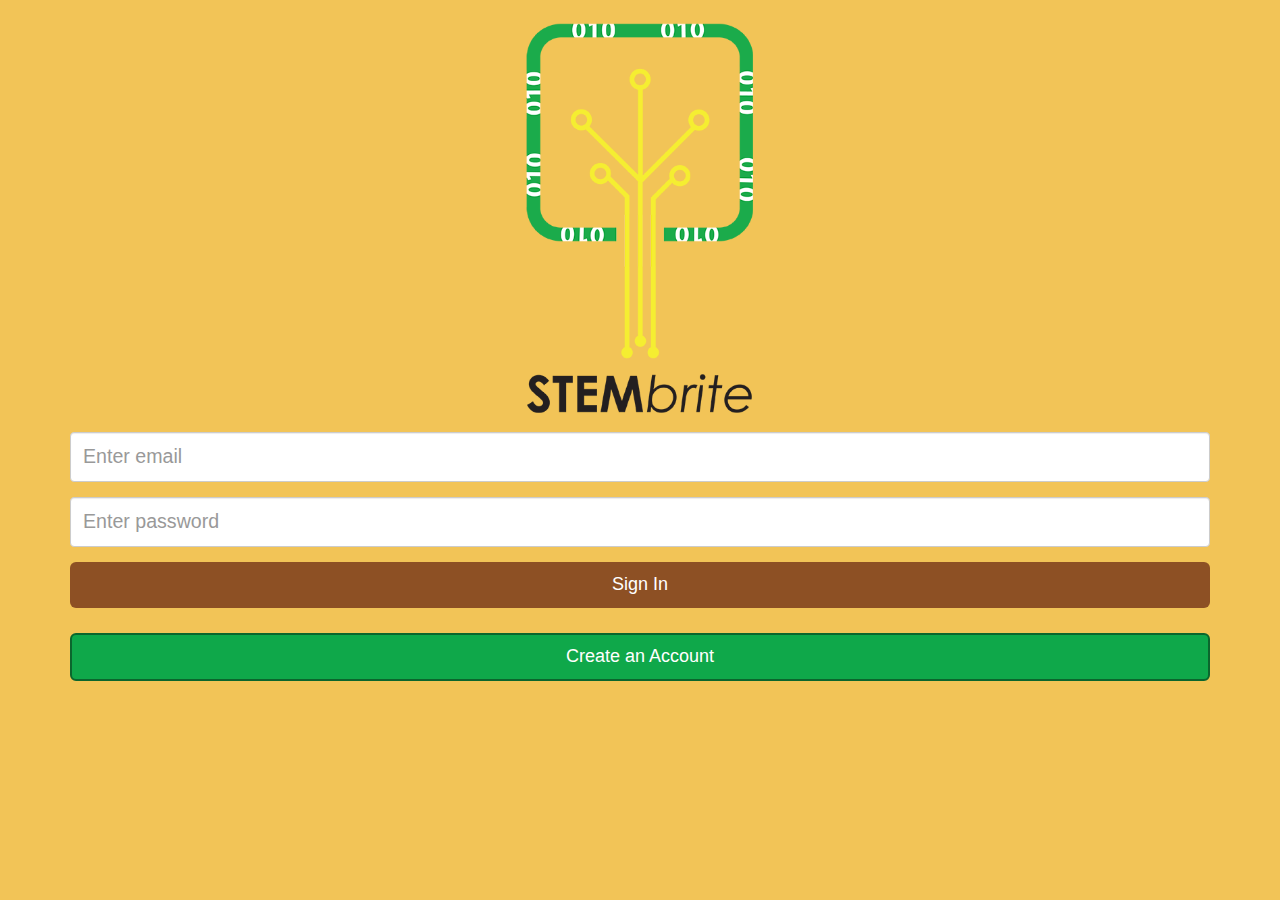
==== index.html @ 6ef7b60f "landing screen" ====
<!DOCTYPE html>
<html lang="en">
<head>
	<meta charset="UTF-8">
	<title>STEMbrite</title>
	<meta name="HandheldFriendly" content="True">
    <meta name="MobileOptimized" content="320">
    <meta name="viewport" content="width=device-width, initial-scale=1, maximum-scale=1">
    <meta http-equiv="cleartype" content="on">
    <link href="css/bootstrap.min.css" rel="stylesheet">
    <link href="css/custom.css" rel="stylesheet">
</head>
<body>
	<header>
		<div class="row">
			<div class="col-xs-12 col-sm-12">
				<div class="logo">
					<img class="img-responsive center-block" src="img/SB-logo.png" alt="STEMbrite logo">
				</div>
			</div>
		</div>
	</header>
		<div class="container">
			<div class="row">
				<div class="col-xs-12 col-sm-12">
					<form class="sign-in" role="form">
						  <div class="form-group">
						    <input type="email" class="form-control" id="exampleInputEmail1" placeholder="Enter email">
						  </div>
						  <div class="form-group">
						    <input type="password" class="form-control" id="exampleInputPassword1" placeholder="Enter password">
						  </div>
						  	<button type="submit" class="btn btn-lg sign-in">Sign In</button>
					</form>
					<div>
						<a href=""><button class="btn btn-lg create-account">Create an Account</button></a>
					</div>
				</div>
			</div>
		</div>
</body>
</html>
---- css/custom.css ----
body {
	background-color: #F2C457;
}
.logo img {
	width: 260px;
}
/* Forms */
p.sign-in {
	font-size: 1.8em;
	margin-top: 1em;
	color: #AD7E0E;
	text-align: center;
	text-transform: uppercase;
}
form.sign-in input {
	height: 50px;
	font-size: 1.4em;
}
button: hover {
	cursor: pointer;
}
button.sign-in {
	width: 100%;
	background-color: #8d5024;
	color: #fff;
	padding-top: 0.6em;
}
button.create-account {
	width: 100%;
	margin-top: 1.4em;
	margin-bottom: 2em;
	background-color: #0fa84a;
	color: #fff;
	border: 2px solid #0B662D;
}
button.sign-in:hover {
	color: #f8ed31;
	background-color: #5d3619;
}
button.create-account:hover {
	color: #0fa84a;
	background-color: #0B662D;
	border: 2px solid #0B662D;
}
button.sign-in:hover, button.create-account:hover {
	transition: background-color ease-in 0.2s;
	transition: color ease-in 0.2s;
}
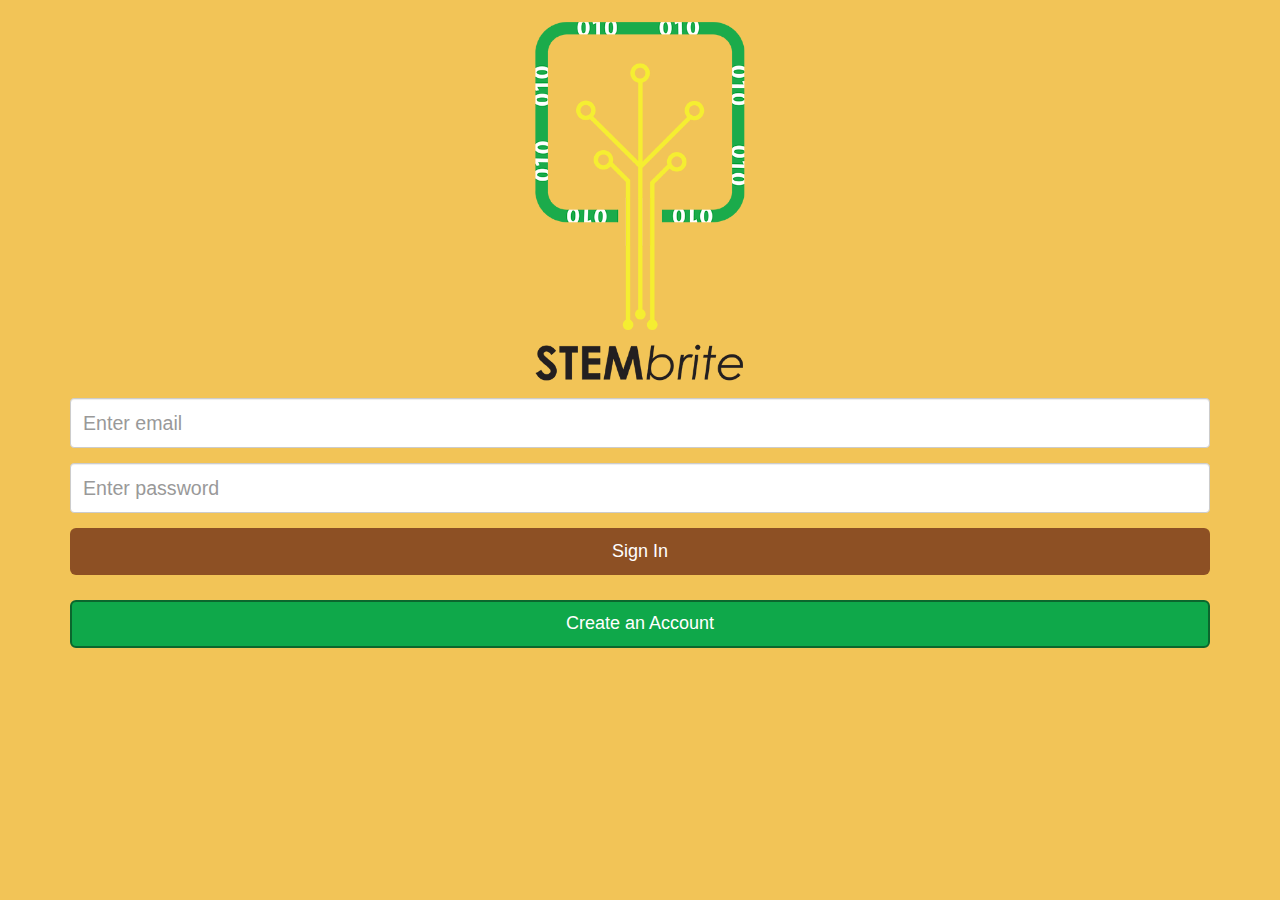
==== commit 989ae643: "tablet styles" ====
--- a/index.html
+++ b/index.html
@@ -13,7 +13,7 @@
 <body>
 	<header>
 		<div class="row">
-			<div class="col-xs-12 col-sm-12">
+			<div class="col-xs-12 col-sm-12 col-md-12">
 				<div class="logo">
 					<img class="img-responsive center-block" src="img/SB-logo.png" alt="STEMbrite logo">
 				</div>
@@ -22,7 +22,7 @@
 	</header>
 		<div class="container">
 			<div class="row">
-				<div class="col-xs-12 col-sm-12">
+				<div class="col-xs-12 col-sm-12 col-md-12">
 					<form class="sign-in" role="form">
 						  <div class="form-group">
 						    <input type="email" class="form-control" id="exampleInputEmail1" placeholder="Enter email">
@@ -30,10 +30,10 @@
 						  <div class="form-group">
 						    <input type="password" class="form-control" id="exampleInputPassword1" placeholder="Enter password">
 						  </div>
-						  	<button type="submit" class="btn btn-lg sign-in">Sign In</button>
 					</form>
+					<a href="welcome.html"><button class="btn btn-lg sign-in">Sign In</button></a>
 					<div>
-						<a href=""><button class="btn btn-lg create-account">Create an Account</button></a>
+						<button class="btn btn-lg create-account">Create an Account</button>
 					</div>
 				</div>
 			</div>
--- a/css/custom.css
+++ b/css/custom.css
@@ -1,9 +1,50 @@
+html, body {
+    width: 100%;
+    height: 100%;
+    max-height: 100%;
+    overflow-x: hidden;
+    overflow-y: scroll;
+    -webkit-overflow-scrolling: touch;
+}
 body {
 	background-color: #F2C457;
 }
+a, a:hover, a:focus {
+	text-decoration: none;
+}
+a button {
+	display: block;
+}
+h2.welcome {
+	font-size: 4em;
+	text-align: center;
+	color: #0fa84a;
+	display: block;
+	padding: 0;
+	margin: 0;
+}
 .logo img {
-	width: 260px;
+	width: 240px;
 }
+p.caption {
+	font-size: 1.4em;
+	font-weight:bold;
+	position: absolute;
+	bottom: 0;
+	text-align: center;
+	text-transform: uppercase;
+	color: #f8ed31;
+	background-color: rgba(11, 102,045, 0.8);
+	width: 100%;
+	margin-bottom: 0;
+	padding-top: 1em;
+	padding-bottom: 1em;
+}
+div.module {
+	position: relative;
+}
+
+
 /* Forms */
 p.sign-in {
 	font-size: 1.8em;
@@ -45,4 +86,50 @@
 button.sign-in:hover, button.create-account:hover {
 	transition: background-color ease-in 0.2s;
 	transition: color ease-in 0.2s;
-}+
+
+/* Tablet styles */
+
+@media only screen 
+and (min-device-width : 641px) 
+and (max-device-width : 1024px) {
+		.logo img {
+		width: 300px;
+		margin-top: 10%;
+	}
+		img.module {
+			width: 100%;
+	}
+		form input, button {
+			width: 60%;
+		}
+}
+
+
+
+
+
+
+
+
+
+
+
+
+
+
+
+
+
+
+
+
+
+
+
+
+
+
+
+
+
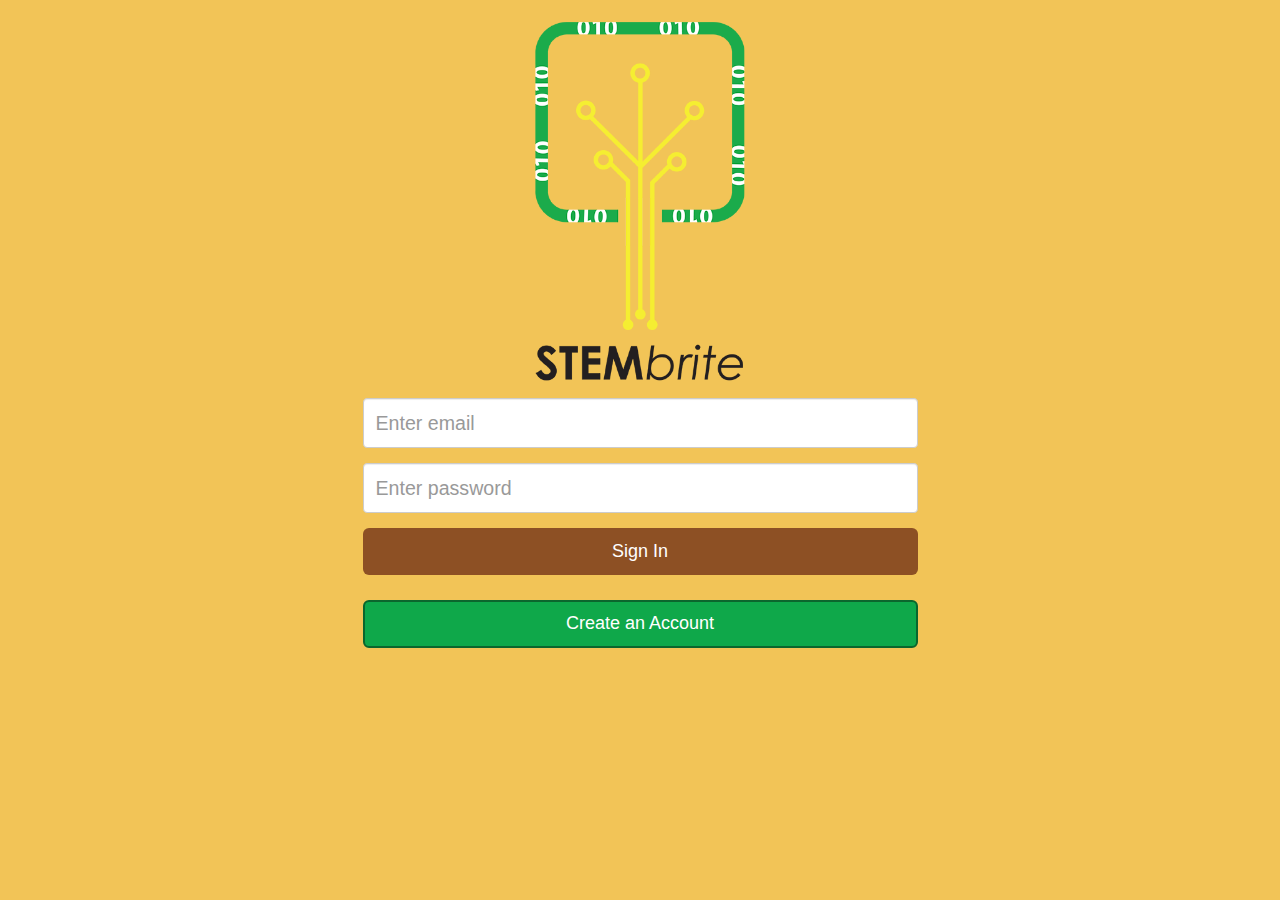
==== commit 4692d0e2: "tablet screen" ====
--- a/index.html
+++ b/index.html
@@ -5,24 +5,25 @@
 	<title>STEMbrite</title>
 	<meta name="HandheldFriendly" content="True">
     <meta name="MobileOptimized" content="320">
-    <meta name="viewport" content="width=device-width, initial-scale=1, maximum-scale=1">
+    <meta name="viewport" content="width=device-width, initial-scale=1">
     <meta http-equiv="cleartype" content="on">
     <link href="css/bootstrap.min.css" rel="stylesheet">
     <link href="css/custom.css" rel="stylesheet">
+    <script src="js/respond.min.js"></script>
 </head>
 <body>
 	<header>
 		<div class="row">
-			<div class="col-xs-12 col-sm-12 col-md-12">
+			<div class="col-xs-12 col-sm-6 col-sm-offset-3">
 				<div class="logo">
-					<img class="img-responsive center-block" src="img/SB-logo.png" alt="STEMbrite logo">
+					<img class="logo img-responsive center-block" src="img/SB-logo.png" alt="STEMbrite logo">
 				</div>
 			</div>
 		</div>
 	</header>
 		<div class="container">
 			<div class="row">
-				<div class="col-xs-12 col-sm-12 col-md-12">
+				<div class="col-xs-12 col-sm-6 col-sm-offset-3">
 					<form class="sign-in" role="form">
 						  <div class="form-group">
 						    <input type="email" class="form-control" id="exampleInputEmail1" placeholder="Enter email">
@@ -32,9 +33,7 @@
 						  </div>
 					</form>
 					<a href="welcome.html"><button class="btn btn-lg sign-in">Sign In</button></a>
-					<div>
-						<button class="btn btn-lg create-account">Create an Account</button>
-					</div>
+					<button class="btn btn-lg create-account">Create an Account</button>
 				</div>
 			</div>
 		</div>
--- a/css/custom.css
+++ b/css/custom.css
@@ -86,20 +86,21 @@
 button.sign-in:hover, button.create-account:hover {
 	transition: background-color ease-in 0.2s;
 	transition: color ease-in 0.2s;
-
+}
 
 /* Tablet styles */
 
-@media only screen 
-and (min-device-width : 641px) 
-and (max-device-width : 1024px) {
-		.logo img {
+@media (min-width: 768px) and (max-width: 979px) {
+		header {
+		margin-top: 50px;
+		}
+		img.logo {
 		width: 300px;
-		margin-top: 10%;
-	}
+		margin-top: 50px;
+		}
 		img.module {
 			width: 100%;
-	}
+		}
 		form input, button {
 			width: 60%;
 		}
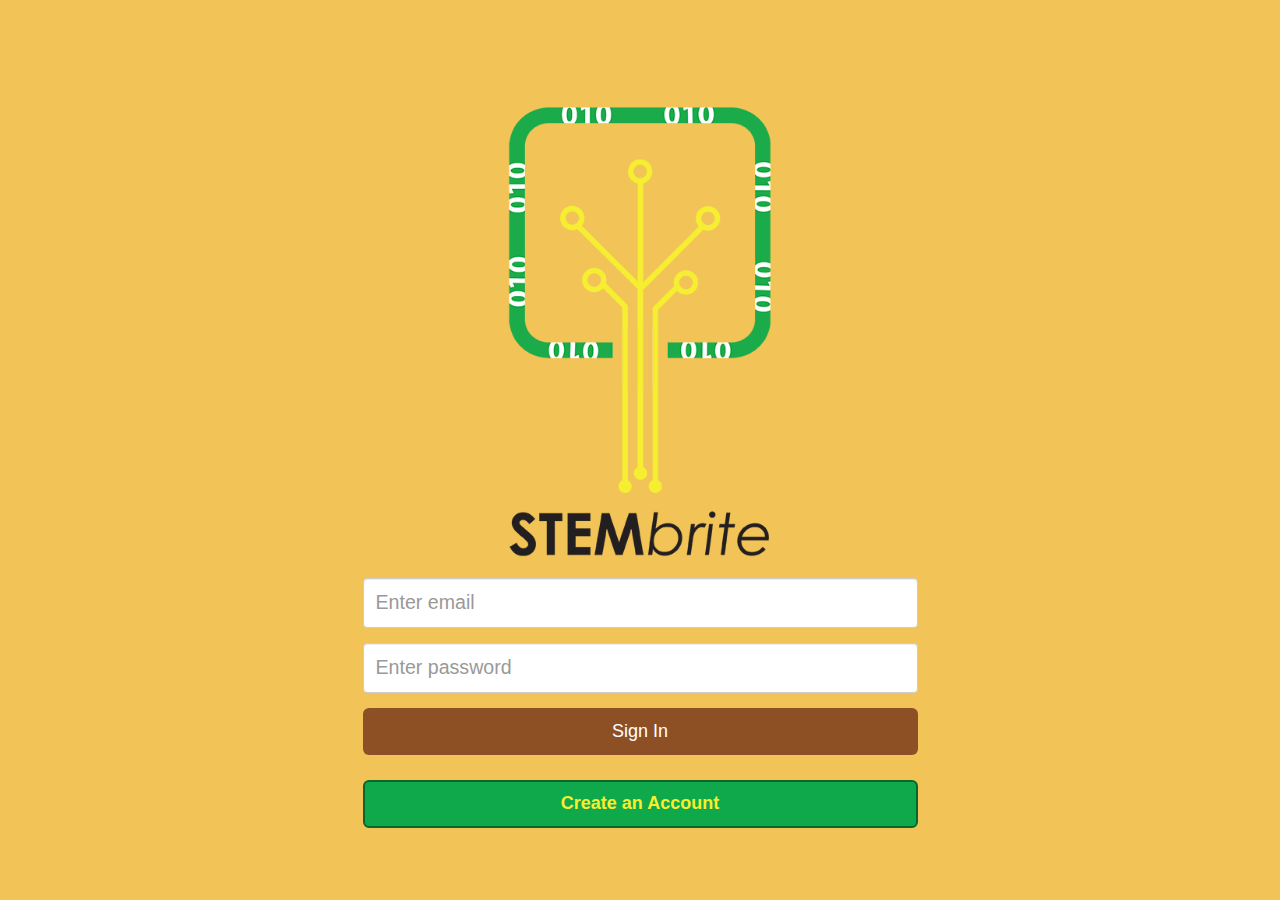
==== commit a70ccc73: "new video" ====
--- a/index.html
+++ b/index.html
@@ -9,7 +9,6 @@
     <meta http-equiv="cleartype" content="on">
     <link href="css/bootstrap.min.css" rel="stylesheet">
     <link href="css/custom.css" rel="stylesheet">
-    <script src="js/respond.min.js"></script>
 </head>
 <body>
 	<header>
--- a/css/custom.css
+++ b/css/custom.css
@@ -8,6 +8,31 @@
 }
 body {
 	background-color: #F2C457;
+	padding-bottom: 2em;
+}
+div.module, div.continue {
+	position: relative;
+}
+div.continue {
+	margin-bottom: 1.4em;
+}
+div.module:last {
+	margin-bottom: 1.5em;
+}
+div.video-container, .green-background {
+	background-color: #0B662D;
+}
+.black-background {
+	background-color: #000;
+}
+div.activity-container {
+	background-color: #eee;
+}
+div.last-statement {
+	padding-bottom: 2em;
+}
+textarea.activity {
+	margin-bottom: 2em;
 }
 a, a:hover, a:focus {
 	text-decoration: none;
@@ -23,28 +48,69 @@
 	padding: 0;
 	margin: 0;
 }
-.logo img {
-	width: 240px;
+.col-xs-12 h2.welcome {
+	margin-bottom: 0.4em;
+}
+.module-screen {
+	text-align: center;
+	padding: 0;
+}
+.module-screen h2 {
+	color: #0fa84a;;
+}
+.module-screen h2 span {
+	font-size: 1em;
+	text-transform: uppercase;
+}
+.module-screen p {
+	font-size: 2.2em;
+}
+p.caption, .module-screen p { 
+	color: #f8ed31;
+	text-transform: uppercase;
+	font-weight:bold;
 }
 p.caption {
 	font-size: 1.4em;
-	font-weight:bold;
 	position: absolute;
 	bottom: 0;
 	text-align: center;
-	text-transform: uppercase;
-	color: #f8ed31;
 	background-color: rgba(11, 102,045, 0.8);
 	width: 100%;
 	margin-bottom: 0;
 	padding-top: 1em;
 	padding-bottom: 1em;
 }
-div.module {
-	position: relative;
-}
-
-
+p.instruction {
+	font-size: 1.4em;
+	margin-top: 1em;
+	text-align: center;
+}
+p.statement {
+	font-size: 1.2em;
+	margin-top: 1.4em;
+}
+p.statement:first {
+	margin-top: 0;
+}
+p.congratulations {
+	margin-top: 2.5em;
+	margin-bottom: 2.5em;
+	font-size: 2em;
+	color: #0B662D;
+	text-align: center;
+}
+img.logo {
+	width: 240px;
+}
+img.logo-horizontal {
+	width: 40%;
+	margin-top: 0.2em;
+	margin-bottom: 0.6em;
+}
+.clearfix {
+	clear: both;
+}
 /* Forms */
 p.sign-in {
 	font-size: 1.8em;
@@ -57,7 +123,7 @@
 	height: 50px;
 	font-size: 1.4em;
 }
-button: hover {
+button:hover {
 	cursor: pointer;
 }
 button.sign-in {
@@ -66,19 +132,41 @@
 	color: #fff;
 	padding-top: 0.6em;
 }
+button.create-account, button.continue, button.submit {
+	font-weight: bold;
+	background-color: #0fa84a;
+	color: #f8ed31;
+}
+button.create-account, button.continue, button.submit, button.done {
+	border: 2px solid #0B662D;
+}
+button.done, button.done:hover {
+	color: #0B662D;;
+}
 button.create-account {
 	width: 100%;
 	margin-top: 1.4em;
 	margin-bottom: 2em;
-	background-color: #0fa84a;
-	color: #fff;
-	border: 2px solid #0B662D;
+}
+button.continue, button.submit, button.done {
+	width: 60%;
+	position: absolute;
+	left: 20%;
+	padding-top: 0.6em;
+	text-transform: uppercase;
+}
+button.continue {
+	margin-top: 1em;
+}
+button.submit {
+	margin-top: 2em;
+	margin-bottom: 1.4em;
 }
 button.sign-in:hover {
 	color: #f8ed31;
 	background-color: #5d3619;
 }
-button.create-account:hover {
+button.create-account:hover, button.continue:hover, button.submit:hover {
 	color: #0fa84a;
 	background-color: #0B662D;
 	border: 2px solid #0B662D;
@@ -90,47 +178,67 @@
 
 /* Tablet styles */
 
-@media (min-width: 768px) and (max-width: 979px) {
-		header {
-		margin-top: 50px;
-		}
+@media (min-width: 768px) {
 		img.logo {
 		width: 300px;
-		margin-top: 50px;
-		}
-		img.module {
+		margin-top: 80px;
+		}
+		img.logo-horizontal {
+			margin-bottom: 1.5em;
+			margin-top: 1em;
+			width: 40%;
+		}
+		img.module, img.module-three {
 			width: 100%;
 		}
 		form input, button {
 			width: 60%;
 		}
-}
-
-
-
-
-
-
-
-
-
-
-
-
-
-
-
-
-
-
-
-
-
-
-
-
-
-
-
-
-
+		.module-screen-heading {
+			display: block;
+			width: 100%;
+		}
+		p.caption {
+			font-size: 3em;
+		}
+		p.statement {
+			text-align: center;
+		}
+		div.activity-container {
+			padding: 0;
+			width: 100%;
+		}
+		textarea.activity {
+			width: 94%;
+			margin-left: 3%;
+		}
+}
+
+
+
+
+
+
+
+
+
+
+
+
+
+
+
+
+
+
+
+
+
+
+
+
+
+
+
+
+
